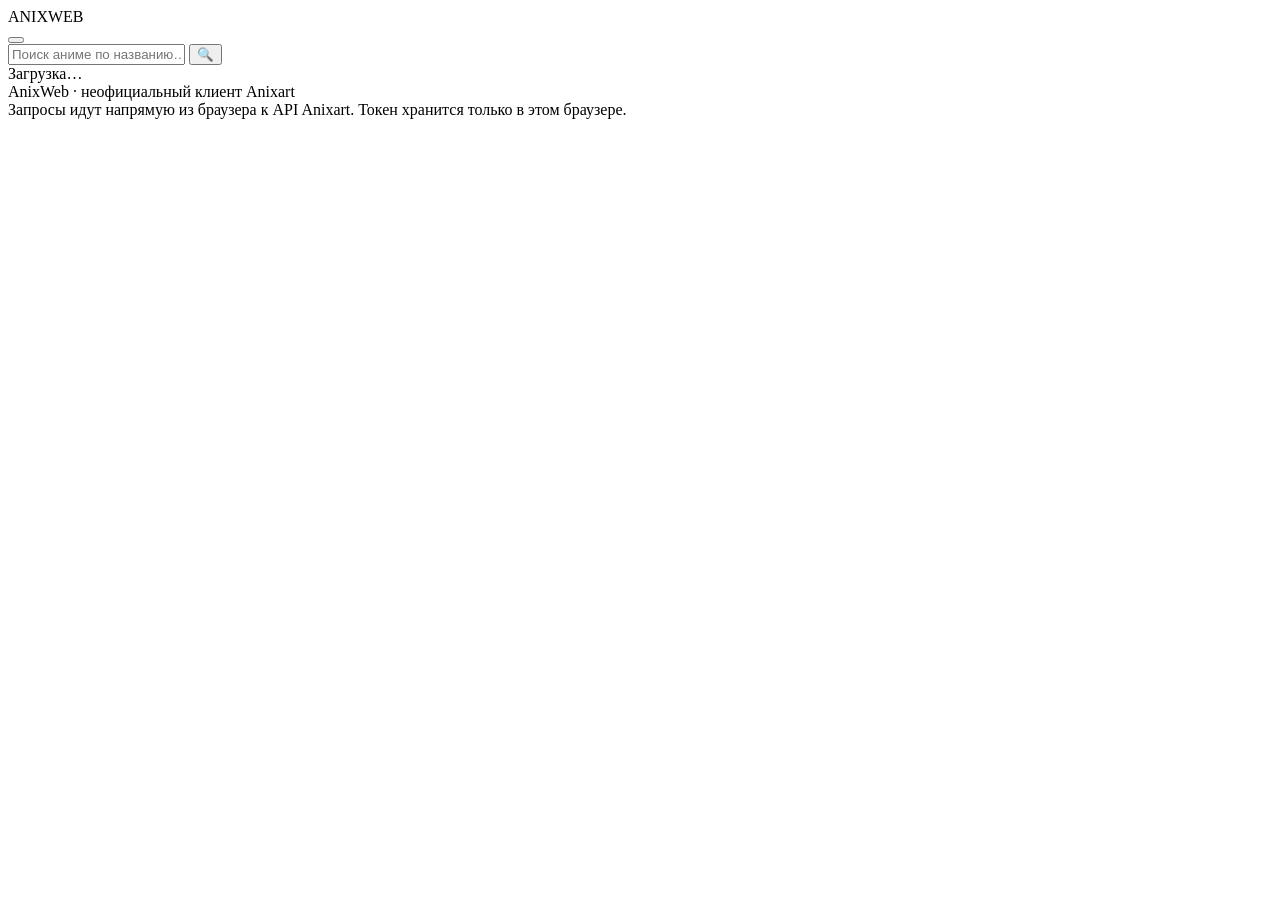
==== index.html @ 2e113063 "Add files via upload" ====
<!DOCTYPE html>
<html lang="ru">
<head>
<meta charset="utf-8">
<meta name="viewport" content="width=device-width, initial-scale=1">
<title>AnixWeb — Anixart</title>
<link rel="stylesheet" href="assets/style.css">
<link rel="manifest" href="manifest.webmanifest">
<meta name="theme-color" content="#0f1115">
<link rel="icon" href="assets/icon.svg" type="image/svg+xml">
<link rel="apple-touch-icon" href="assets/icon.svg">

</head>
<body>

<header class="topbar">
  <div class="brand">ANIXWEB</div>
  <nav id="mainNav"></nav>
  <div class="spacer"></div>
  <div class="auth" id="authBox"></div>
  <button class="burger" id="burgerBtn" aria-label="Меню"><span></span><span></span><span></span></button>
</header>

<form class="searchbar" id="searchForm" method="get" action="index.html">
  <input type="hidden" name="p" value="search">
  <input type="text" name="q" placeholder="Поиск аниме по названию…" value="">
  <button type="submit">🔍</button>
</form>

<main class="container" id="app"><div class="empty">Загрузка…</div></main>

<footer class="footer">
  <span class="foot-pill">AnixWeb · неофициальный клиент Anixart</span><br>
  Запросы идут напрямую из браузера к API Anixart. Токен хранится только в этом браузере.
</footer>

<script src="assets/anix.js?v=1"></script>
<script src="assets/app.js?v=1"></script>
<script>
if ('serviceWorker' in navigator) {
  window.addEventListener('load', function () {
    navigator.serviceWorker.register('sw.js').catch(function () {});
  });
}
</script>
</body>
</html>
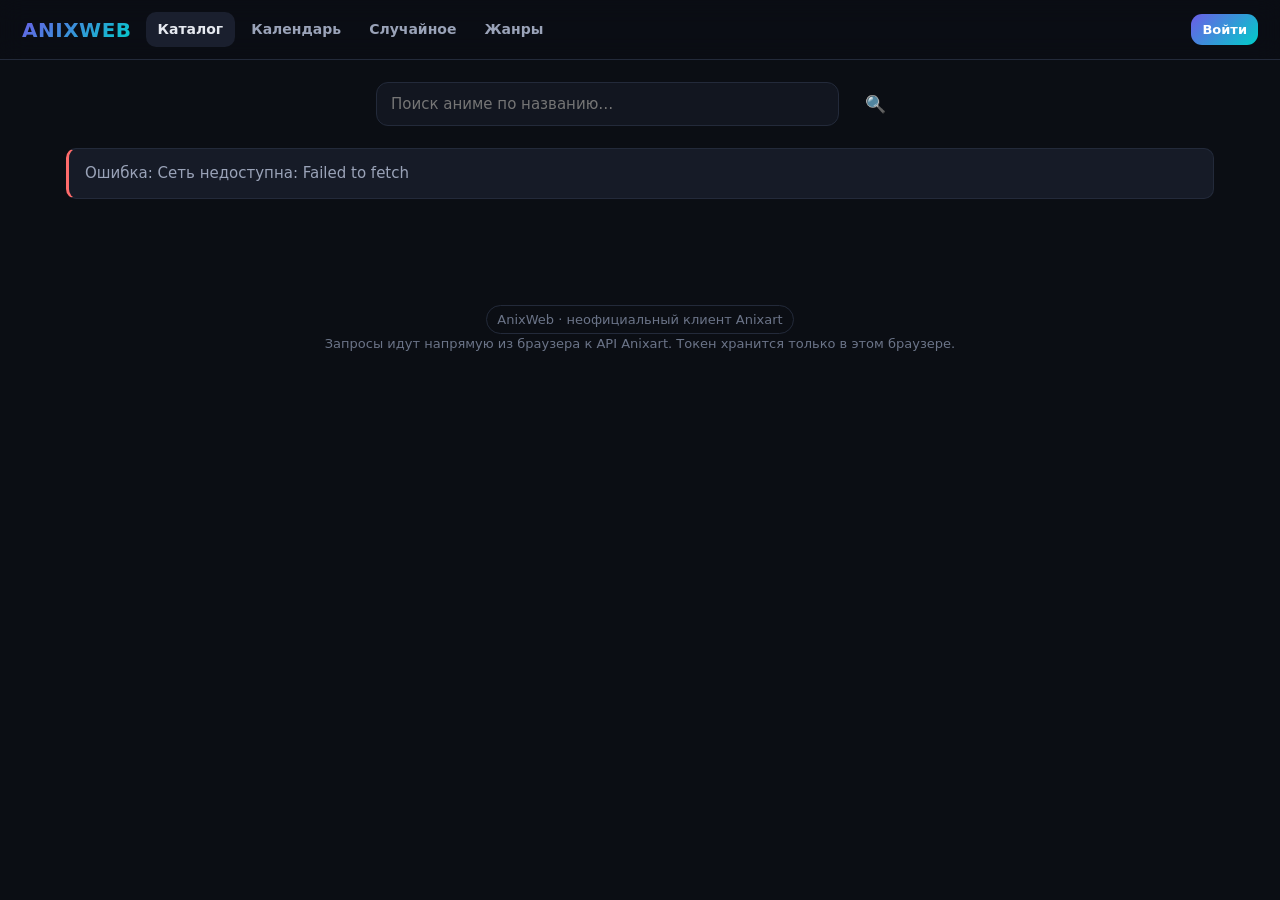
==== commit 70ab35fe: "Add files via upload" ====
--- a/index.html
+++ b/index.html
@@ -34,8 +34,8 @@
   Запросы идут напрямую из браузера к API Anixart. Токен хранится только в этом браузере.
 </footer>
 
-<script src="assets/anix.js?v=1"></script>
-<script src="assets/app.js?v=1"></script>
+<script src="assets/anix.js?v=6"></script>
+<script src="assets/app.js?v=6"></script>
 <script>
 if ('serviceWorker' in navigator) {
   window.addEventListener('load', function () {
--- a/assets/style.css
+++ b/assets/style.css
@@ -0,0 +1,453 @@
+:root {
+  --bg: #0b0e14;
+  --bg-2: #121620;
+  --bg-3: #1a1f2e;
+  --bg-card: #161b27;
+  --border: #232a3a;
+  --text: #e6e9f0;
+  --text-dim: #9aa3b8;
+  --text-mute: #6b7488;
+  --accent: #6c5ce7;
+  --accent-2: #00cec9;
+  --accent-grad: linear-gradient(135deg, #6c5ce7, #00cec9);
+  --danger: #ff6b6b;
+  --ok: #2ecc71;
+  --shadow: 0 8px 30px rgba(0,0,0,0.45);
+  --radius: 14px;
+}
+
+* { box-sizing: border-box; }
+
+html, body {
+  margin: 0;
+  padding: 0;
+  background: var(--bg);
+  color: var(--text);
+  font-family: "Segoe UI", system-ui, -apple-system, Roboto, sans-serif;
+  font-size: 15px;
+  line-height: 1.5;
+}
+
+a { color: var(--accent-2); text-decoration: none; }
+a:hover { text-decoration: underline; }
+
+/* Topbar */
+.topbar {
+  position: sticky;
+  top: 0;
+  z-index: 50;
+  display: flex;
+  align-items: center;
+  gap: 14px;
+  padding: 12px 22px;
+  background: rgba(11,14,20,0.85);
+  backdrop-filter: blur(12px);
+  border-bottom: 1px solid var(--border);
+}
+.brand {
+  font-weight: 800;
+  font-size: 20px;
+  letter-spacing: .5px;
+  background: var(--accent-grad);
+  -webkit-background-clip: text;
+  background-clip: text;
+  color: transparent;
+  white-space: nowrap;
+}
+.topbar nav { display: flex; gap: 4px; flex-wrap: wrap; }
+.topbar nav a {
+  color: var(--text-dim);
+  padding: 7px 12px;
+  border-radius: 10px;
+  font-size: 14px;
+  font-weight: 600;
+}
+.topbar nav a:hover, .topbar nav a.active {
+  color: var(--text);
+  background: var(--bg-3);
+  text-decoration: none;
+}
+.topbar .spacer { flex: 1; }
+.topbar .auth {
+  display: flex; align-items: center; gap: 10px;
+}
+.topbar .userpill {
+  color: var(--text-dim); font-size: 14px; font-weight: 600;
+}
+
+/* Search */
+.searchbar {
+  display: flex; gap: 8px; max-width: 560px; margin: 22px auto 0; padding: 0 16px;
+}
+.searchbar input {
+  flex: 1;
+  background: var(--bg-2);
+  border: 1px solid var(--border);
+  color: var(--text);
+  padding: 11px 14px;
+  border-radius: 12px;
+  font-size: 15px;
+  outline: none;
+}
+.searchbar input:focus { border-color: var(--accent); }
+.searchbar button {
+  background: var(--accent-grad);
+  border: none;
+  color: #fff;
+  padding: 0 18px;
+  border-radius: 12px;
+  font-weight: 700;
+  cursor: pointer;
+}
+
+.container { max-width: 1180px; margin: 0 auto; padding: 22px 16px 60px; }
+
+/* Hero / page title */
+.page-title {
+  font-size: 26px; font-weight: 800; margin: 8px 0 18px;
+  display: flex; align-items: center; gap: 10px;
+}
+.page-sub { color: var(--text-dim); margin: -10px 0 18px; }
+
+/* Grids */
+.grid {
+  display: grid;
+  grid-template-columns: repeat(auto-fill, minmax(165px, 1fr));
+  gap: 16px;
+}
+.card {
+  background: var(--bg-card);
+  border: 1px solid var(--border);
+  border-radius: var(--radius);
+  overflow: hidden;
+  transition: transform .15s ease, border-color .15s ease, box-shadow .15s ease;
+}
+.card:hover {
+  transform: translateY(-4px);
+  border-color: var(--accent);
+  box-shadow: var(--shadow);
+}
+.card a { display: block; }
+.card .poster {
+  width: 100%;
+  aspect-ratio: 2 / 3;
+  object-fit: cover;
+  background: var(--bg-3);
+  display: block;
+}
+.card .meta { padding: 9px 11px 12px; }
+.card .title {
+  font-weight: 700; font-size: 14px; line-height: 1.25;
+  display: -webkit-box; -webkit-line-clamp: 2; -webkit-box-orient: vertical; overflow: hidden;
+}
+.card .info { color: var(--text-mute); font-size: 12px; margin-top: 4px; }
+.badge {
+  display: inline-block; font-size: 11px; font-weight: 700;
+  padding: 1px 7px; border-radius: 6px; background: var(--bg-3); color: var(--text-dim);
+}
+.badge.grade { background: rgba(108,92,231,.2); color: #c5bcff; }
+.badge.status { background: rgba(0,206,201,.15); color: #8ff3ef; }
+
+/* Buttons */
+.btn {
+  display: inline-flex; align-items: center; gap: 7px;
+  background: var(--bg-3);
+  color: var(--text);
+  border: 1px solid var(--border);
+  padding: 9px 15px;
+  border-radius: 11px;
+  font-weight: 700; font-size: 14px;
+  cursor: pointer;
+  transition: background .15s, border-color .15s;
+}
+.btn:hover { background: var(--bg-card); border-color: var(--accent); text-decoration: none; }
+.btn.primary { background: var(--accent-grad); border: none; color: #fff; }
+.btn.primary:hover { filter: brightness(1.08); }
+.btn.ghost { background: transparent; }
+.btn.sm { padding: 6px 11px; font-size: 13px; }
+.btn-row { display: flex; gap: 10px; flex-wrap: wrap; }
+
+/* Pagination */
+.pager { display: flex; gap: 10px; align-items: center; justify-content: center; margin: 28px 0 0; }
+.pager a, .pager span {
+  padding: 8px 14px; border-radius: 10px; background: var(--bg-3); border: 1px solid var(--border);
+  color: var(--text-dim); font-weight: 700;
+}
+.pager a:hover { color: var(--text); border-color: var(--accent); text-decoration: none; }
+.pager .cur { color: #fff; background: var(--accent); border-color: var(--accent); }
+
+/* Filters */
+.filters { display: flex; gap: 8px; flex-wrap: wrap; margin-bottom: 18px; }
+.chip {
+  padding: 7px 13px; border-radius: 999px; background: var(--bg-3); border: 1px solid var(--border);
+  color: var(--text-dim); font-size: 13px; font-weight: 600; cursor: pointer;
+}
+.chip:hover, .chip.active { color: #fff; border-color: var(--accent); background: var(--bg-card); text-decoration: none; }
+
+/* Release detail */
+.detail { display: grid; grid-template-columns: 280px 1fr; gap: 26px; }
+.detail .poster-big {
+  width: 100%; border-radius: var(--radius); border: 1px solid var(--border);
+  background: var(--bg-3); aspect-ratio: 2/3; object-fit: cover;
+}
+.detail .dt { font-size: 15px; margin: 10px 0; display: flex; gap: 8px; flex-wrap: wrap; align-items: center; }
+.detail .dt .k { color: var(--text-mute); }
+.detail h1 { font-size: 28px; margin: 0 0 2px; }
+.detail .orig { color: var(--text-dim); font-size: 16px; margin-bottom: 14px; }
+.detail .desc { color: var(--text-dim); white-space: pre-wrap; line-height: 1.65; }
+.genres { display: flex; gap: 7px; flex-wrap: wrap; margin: 8px 0 16px; }
+.tag { background: var(--bg-3); border: 1px solid var(--border); padding: 4px 10px; border-radius: 8px; font-size: 12.5px; color: var(--text-dim); }
+
+/* Tables / list rows */
+.rows { display: flex; flex-direction: column; gap: 10px; }
+.row {
+  display: flex; align-items: center; gap: 14px;
+  background: var(--bg-card); border: 1px solid var(--border); border-radius: 12px; padding: 10px 14px;
+  transition: border-color .15s;
+}
+.row:hover { border-color: var(--accent); }
+.row .rposter { width: 46px; height: 66px; object-fit: cover; border-radius: 7px; background: var(--bg-3); flex-shrink: 0; }
+.row .rinfo { flex: 1; min-width: 0; }
+.row .rtitle { font-weight: 700; }
+.row .rsub { color: var(--text-mute); font-size: 13px; }
+.row .ractions { display: flex; gap: 8px; }
+
+/* Episode grid */
+.ep-grid { display: grid; grid-template-columns: repeat(auto-fill, minmax(110px,1fr)); gap: 12px; }
+.ep {
+  background: var(--bg-card); border: 1px solid var(--border); border-radius: 11px; padding: 14px 10px; text-align: center;
+  color: var(--text); font-weight: 700; cursor: pointer; transition: border-color .15s, background .15s;
+}
+.ep:hover { border-color: var(--accent); background: var(--bg-3); text-decoration: none; }
+.ep .num { font-size: 13px; color: var(--text-mute); font-weight: 600; }
+
+/* Player */
+.player-wrap {
+  position: relative; width: 100%; aspect-ratio: 16/9; background: #000; border-radius: var(--radius);
+  border: 1px solid var(--border); overflow: hidden;
+}
+.player-wrap iframe { position: absolute; inset: 0; width: 100%; height: 100%; border: 0; }
+.player-meta { margin-top: 14px; display: flex; justify-content: space-between; flex-wrap: wrap; gap: 10px; align-items: center; }
+
+/* Player selectors */
+.player-selectors {
+  display: flex; gap: 12px; flex-wrap: wrap; margin-bottom: 16px;
+}
+.sel-group {
+  display: flex; flex-direction: column; gap: 5px; flex: 1; min-width: 140px;
+}
+.sel-group label {
+  font-size: 12px; font-weight: 700; color: var(--text-mute); text-transform: uppercase; letter-spacing: .5px;
+}
+.sel-group select {
+  background: var(--bg-2); border: 1px solid var(--border); color: var(--text);
+  padding: 10px 12px; border-radius: 10px; font-size: 14px; font-weight: 600;
+  cursor: pointer; outline: none; appearance: none;
+  background-image: url("data:image/svg+xml,%3Csvg xmlns='http://www.w3.org/2000/svg' width='12' height='8'%3E%3Cpath d='M1 1l5 5 5-5' stroke='%239aa3b8' stroke-width='2' fill='none'/%3E%3C/svg%3E");
+  background-repeat: no-repeat; background-position: right 12px center;
+}
+.sel-group select:focus { border-color: var(--accent); }
+
+/* Release page embedded player */
+.release-player {
+width:100%;
+max-width:80%;
+  margin-top: 28px;
+  padding-top: 20px;
+  border-top: 1px solid var(--border);
+}
+.release-player .player-wrap {
+  margin-top: 0;
+}
+
+/* Auth form */
+.authbox {
+  max-width: 400px; margin: 60px auto; background: var(--bg-card); border: 1px solid var(--border);
+  border-radius: var(--radius); padding: 28px; box-shadow: var(--shadow);
+}
+.authbox h2 { margin: 0 0 18px; }
+.field { margin-bottom: 14px; }
+.field label { display: block; color: var(--text-dim); font-size: 13px; margin-bottom: 6px; font-weight: 600; }
+.field input {
+  width: 100%; background: var(--bg-2); border: 1px solid var(--border); color: var(--text);
+  padding: 11px 13px; border-radius: 10px; font-size: 15px; outline: none;
+}
+.field input:focus { border-color: var(--accent); }
+
+/* Misc */
+.notice {
+  background: var(--bg-card); border: 1px solid var(--border); border-left: 3px solid var(--accent);
+  padding: 13px 16px; border-radius: 10px; margin-bottom: 16px; color: var(--text-dim);
+}
+.notice.err { border-left-color: var(--danger); }
+.notice.ok { border-left-color: var(--ok); }
+.empty { text-align: center; color: var(--text-mute); padding: 50px 0; }
+.stat-grid { display: grid; grid-template-columns: repeat(auto-fill, minmax(140px,1fr)); gap: 12px; margin: 16px 0; }
+.stat { background: var(--bg-card); border: 1px solid var(--border); border-radius: 12px; padding: 14px; }
+.stat .v { font-size: 22px; font-weight: 800; }
+.stat .l { color: var(--text-mute); font-size: 13px; margin-top: 2px; }
+.profile-head { display: flex; gap: 20px; align-items: center; margin-bottom: 8px; }
+.profile-head .av {
+  width: 84px; height: 84px; border-radius: 50%; background: var(--accent-grad); display: flex; align-items: center;
+  justify-content: center; font-size: 32px; font-weight: 800; color: #fff; flex-shrink: 0;
+}
+.divider { height: 1px; background: var(--border); margin: 20px 0; }
+
+.footer { text-align: center; color: var(--text-mute); font-size: 13px; padding: 30px 16px; }
+.foot-pill { display:inline-block; padding: 4px 10px; border:1px solid var(--border); border-radius: 999px; }
+
+/* Burger button */
+.burger {
+  display: none;
+  flex-direction: column;
+  justify-content: center;
+  gap: 5px;
+  width: 36px;
+  height: 36px;
+  background: none;
+  border: none;
+  cursor: pointer;
+  padding: 6px;
+  z-index: 60;
+  flex-shrink: 0;
+}
+.burger span {
+  display: block;
+  width: 100%;
+  height: 2.5px;
+  background: var(--text);
+  border-radius: 2px;
+  transition: transform .25s, opacity .25s;
+}
+.burger.open span:nth-child(1) { transform: translateY(7.5px) rotate(45deg); }
+.burger.open span:nth-child(2) { opacity: 0; }
+.burger.open span:nth-child(3) { transform: translateY(-7.5px) rotate(-45deg); }
+  .nav-auth { display: none; }
+@media (max-width: 720px) {
+.release-player {
+width:100%;
+max-width:100%;
+}
+  .detail { grid-template-columns: 1fr; }
+  .detail .poster-big { max-width: 220px; margin: 0 auto; }
+
+  .burger { display: flex; }
+
+  .topbar .auth { display: none; }
+  .topbar nav { display: none; }
+
+  .topbar nav.open {
+    display: flex;
+    position: absolute;
+    top: 100%;
+    left: 0;
+    right: 0;
+    background: var(--bg-2);
+    border-bottom: 1px solid var(--border);
+    flex-direction: column;
+    gap: 2px;
+    padding: 10px 16px 16px;
+    z-index: 55;
+    box-shadow: 0 12px 30px rgba(0,0,0,.5);
+  }
+
+  .topbar nav.open a {
+    padding: 12px 14px;
+    border-radius: 10px;
+    font-size: 15px;
+  }
+
+  .topbar nav.open .nav-auth {
+    display: flex;
+    flex-direction: column;
+    gap: 8px;
+    margin-top: 10px;
+    padding-top: 14px;
+    border-top: 1px solid var(--border);
+  }
+  .topbar nav.open .nav-auth .btn { width: 100%; justify-content: center; }
+}
+
+/* ------------------------------ комментарии ------------------------------ */
+.comments { margin-top: 28px; }
+.comments .page-title { margin-bottom: 10px; }
+.cmt-toolbar { display:flex; justify-content:space-between; align-items:center; gap:8px; margin-bottom:10px; flex-wrap:wrap; }
+.cmt-sorts { display:flex; gap:6px; }
+.cmt-sort { background:var(--bg-3); border:1px solid var(--border); color:var(--text-dim); padding:6px 12px; border-radius:20px; font-size:13px; cursor:pointer; }
+.cmt-sort.on { background:var(--accent-grad); border-color:transparent; color:#fff; }
+.cmt-form { display:flex; gap:8px; align-items:flex-start; margin:10px 0 18px; flex-wrap:wrap; }
+.cmt-input { flex:1 1 100%; min-width:0; background:var(--bg-3); border:1px solid var(--border); color:var(--text); border-radius:10px; padding:10px 12px; font:inherit; resize:vertical; }
+.cmt-list { display:flex; flex-direction:column; gap:4px; }
+.cmt { background:var(--bg-card); border:1px solid var(--border); border-radius:12px; padding:12px 14px; margin-bottom:10px; }
+.cmt-head { display:flex; align-items:center; gap:10px; margin-bottom:6px; }
+.cmt-av { width:32px; height:32px; border-radius:50%; object-fit:cover; flex:0 0 32px; }
+.cmt-av.ph { display:flex; align-items:center; justify-content:center; background:var(--accent-grad); color:#fff; font-weight:700; }
+.cmt-meta { display:flex; align-items:baseline; gap:8px; flex-wrap:wrap; }
+.cmt-date { color:var(--text-mute); font-size:12px; }
+.cmt-tag { font-size:11px; color:var(--text-mute); background:var(--bg-3); padding:1px 6px; border-radius:6px; }
+.cmt-body { line-height:1.5; word-break:break-word; }
+.cmt-actions { display:flex; gap:6px; margin-top:8px; flex-wrap:wrap; }
+.cmt-act { background:transparent; border:1px solid var(--border); color:var(--text-dim); padding:4px 10px; border-radius:14px; font-size:12.5px; cursor:pointer; }
+.cmt-act:hover { border-color:var(--accent); color:var(--text); }
+.cmt-replies { margin-top:6px; }
+.cmt-replybox { margin-top:8px; }
+.cmt-replybox .cmt-form { margin:0; }
+
+/* ------------------------------ уведомления ------------------------------ */
+.ntf-tabs { display:flex; gap:6px; flex-wrap:wrap; margin-bottom:12px; }
+.ntf-tab { background:var(--bg-3); border:1px solid var(--border); color:var(--text-dim); padding:6px 12px; border-radius:20px; font-size:13px; cursor:pointer; }
+.ntf-tab.on { background:var(--accent-grad); border-color:transparent; color:#fff; }
+.ntf-top { display:flex; gap:8px; margin-bottom:14px; flex-wrap:wrap; }
+.ntf-list { display:flex; flex-direction:column; gap:8px; }
+.ntf { display:flex; gap:10px; align-items:flex-start; background:var(--bg-card); border:1px solid var(--border); border-radius:12px; padding:12px 14px; }
+.ntf.new { border-left:3px solid var(--accent); }
+.ntf-ico { font-size:20px; flex:0 0 auto; }
+.ntf-main { flex:1 1 auto; min-width:0; }
+.ntf-who { font-weight:700; margin-bottom:2px; }
+.ntf-txt { line-height:1.45; word-break:break-word; }
+.ntf-link { display:inline-block; margin-top:4px; color:var(--accent); font-size:13px; }
+.ntf-date { color:var(--text-mute); font-size:12px; margin-top:4px; }
+.ntf-acts { flex:0 0 auto; }
+.ntf-del { background:transparent; border:1px solid var(--border); color:var(--text-dim); border-radius:50%; width:26px; height:26px; cursor:pointer; line-height:1; }
+.ntf-del:hover { border-color:var(--danger); color:var(--danger); }
+
+/* ------------------------------ друзья ------------------------------ */
+.fr-list { display:flex; flex-direction:column; gap:8px; }
+.fr-item { display:flex; gap:10px; align-items:center; background:var(--bg-card); border:1px solid var(--border); border-radius:12px; padding:10px 12px; }
+.fr-main { flex:1 1 auto; min-width:0; }
+.fr-login { font-weight:700; word-break:break-word; }
+.fr-status { color:var(--text-mute); font-size:13px; margin-top:2px; }
+.fr-acts { flex:0 0 auto; }
+
+/* ---------------------------- коллекции ----------------------------- */
+.col-grid { display:grid; grid-template-columns:repeat(auto-fill,minmax(150px,1fr)); gap:12px; }
+.col-card { background:var(--bg-card); border:1px solid var(--border); border-radius:12px; overflow:hidden; }
+.col-link { display:block; text-decoration:none; color:inherit; }
+.col-img { width:100%; aspect-ratio:3/4; object-fit:cover; display:block; background:var(--bg-soft); }
+.col-img.ph { background:linear-gradient(135deg,var(--bg-soft),var(--border)); }
+.col-meta { padding:8px 10px; }
+.col-title { font-weight:700; font-size:14px; line-height:1.25; }
+.col-sub { color:var(--text-mute); font-size:12px; margin-top:2px; }
+.desc { color:var(--text-mute); font-size:14px; line-height:1.5; margin-top:6px; }
+
+/* ---------------- сброс нативных элементов форм ---------------- */
+/* Чтобы <button class="btn"> выглядел идентично <a class="btn"> */
+button, input, select, textarea {
+  font-family: inherit;
+  font-size: inherit;
+  color: inherit;
+  line-height: 1.35;
+}
+button { -webkit-appearance: none; appearance: none; }
+.btn, .chip, .ntf-tab, .cmt-act, .pager a, .pager span {
+  font-family: inherit;
+  -webkit-appearance: none;
+  appearance: none;
+}
+.cmt-input, textarea { font-family: inherit; }
+
+/* fallback: кнопка без класса (напр.  в поиске профиля) */
+button { cursor: pointer; }
+.searchbar button {
+  background: transparent; border: none; color: var(--text); cursor: pointer; font-size: 17px;
+}
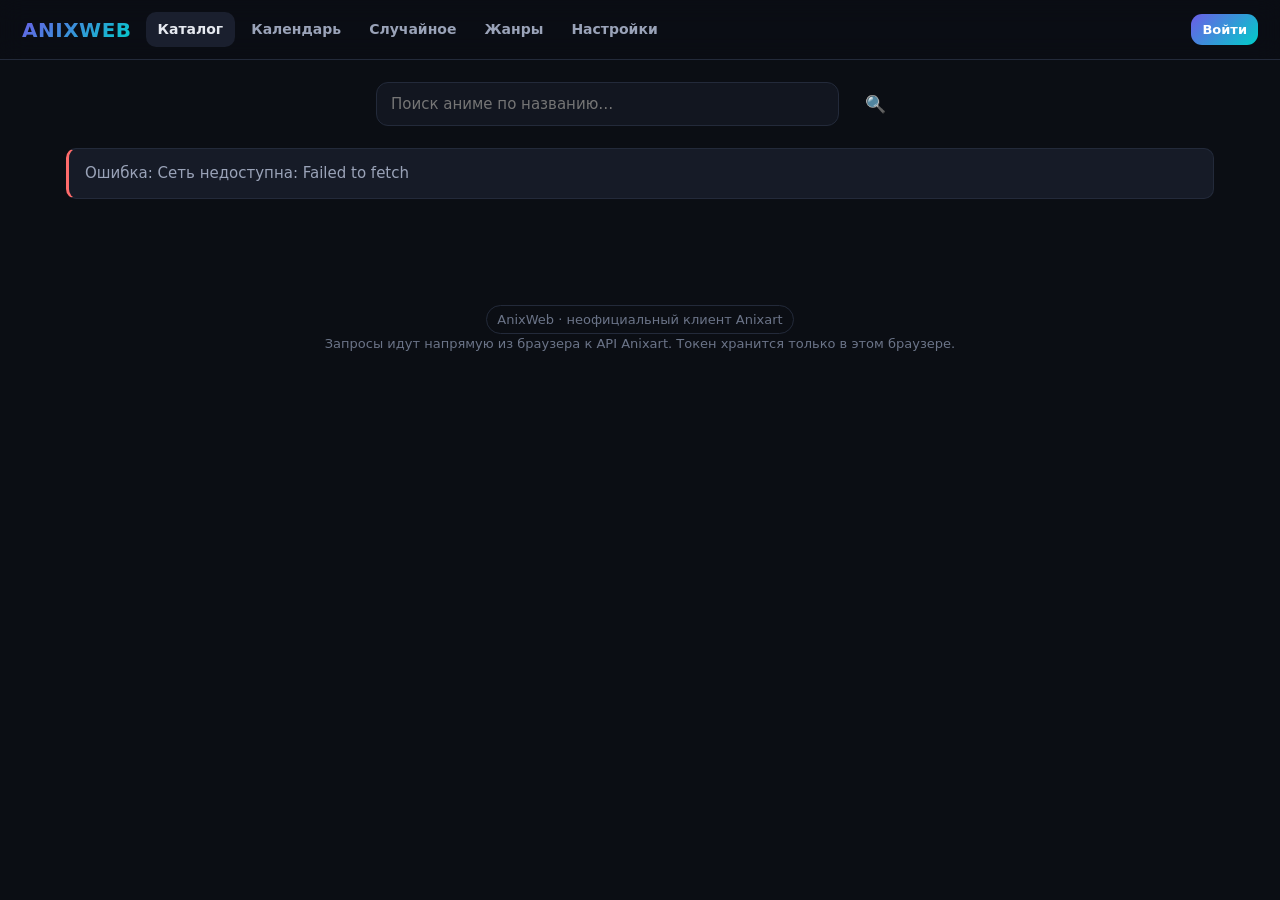
==== commit ce899bc6: "Add files via upload" ====
--- a/index.html
+++ b/index.html
@@ -34,8 +34,8 @@
   Запросы идут напрямую из браузера к API Anixart. Токен хранится только в этом браузере.
 </footer>
 
-<script src="assets/anix.js?v=6"></script>
-<script src="assets/app.js?v=6"></script>
+<script src="assets/anix.js?v=7"></script>
+<script src="assets/app.js?v=7"></script>
 <script>
 if ('serviceWorker' in navigator) {
   window.addEventListener('load', function () {
--- a/assets/style.css
+++ b/assets/style.css
@@ -451,3 +451,17 @@
 .searchbar button {
   background: transparent; border: none; color: var(--text); cursor: pointer; font-size: 17px;
 }
+
+/* clickable comment login */
+.cmt-login{color:inherit;text-decoration:none}
+.cmt-login:hover b,.cmt-login b{color:var(--accent,#ff6a00)}
+.cmt-login b{font-weight:600}
+
+/* friend search block */
+.fr-search{margin:10px 0}
+
+/* auth alt link + register step */
+.auth-alt{margin-top:14px;font-size:14px;color:var(--text-mute,#888)}
+.auth-alt a{color:var(--accent,#ff6a00);text-decoration:none}
+.auth-alt a:hover{text-decoration:underline}
+#regStep2 .notice{margin-bottom:10px}
